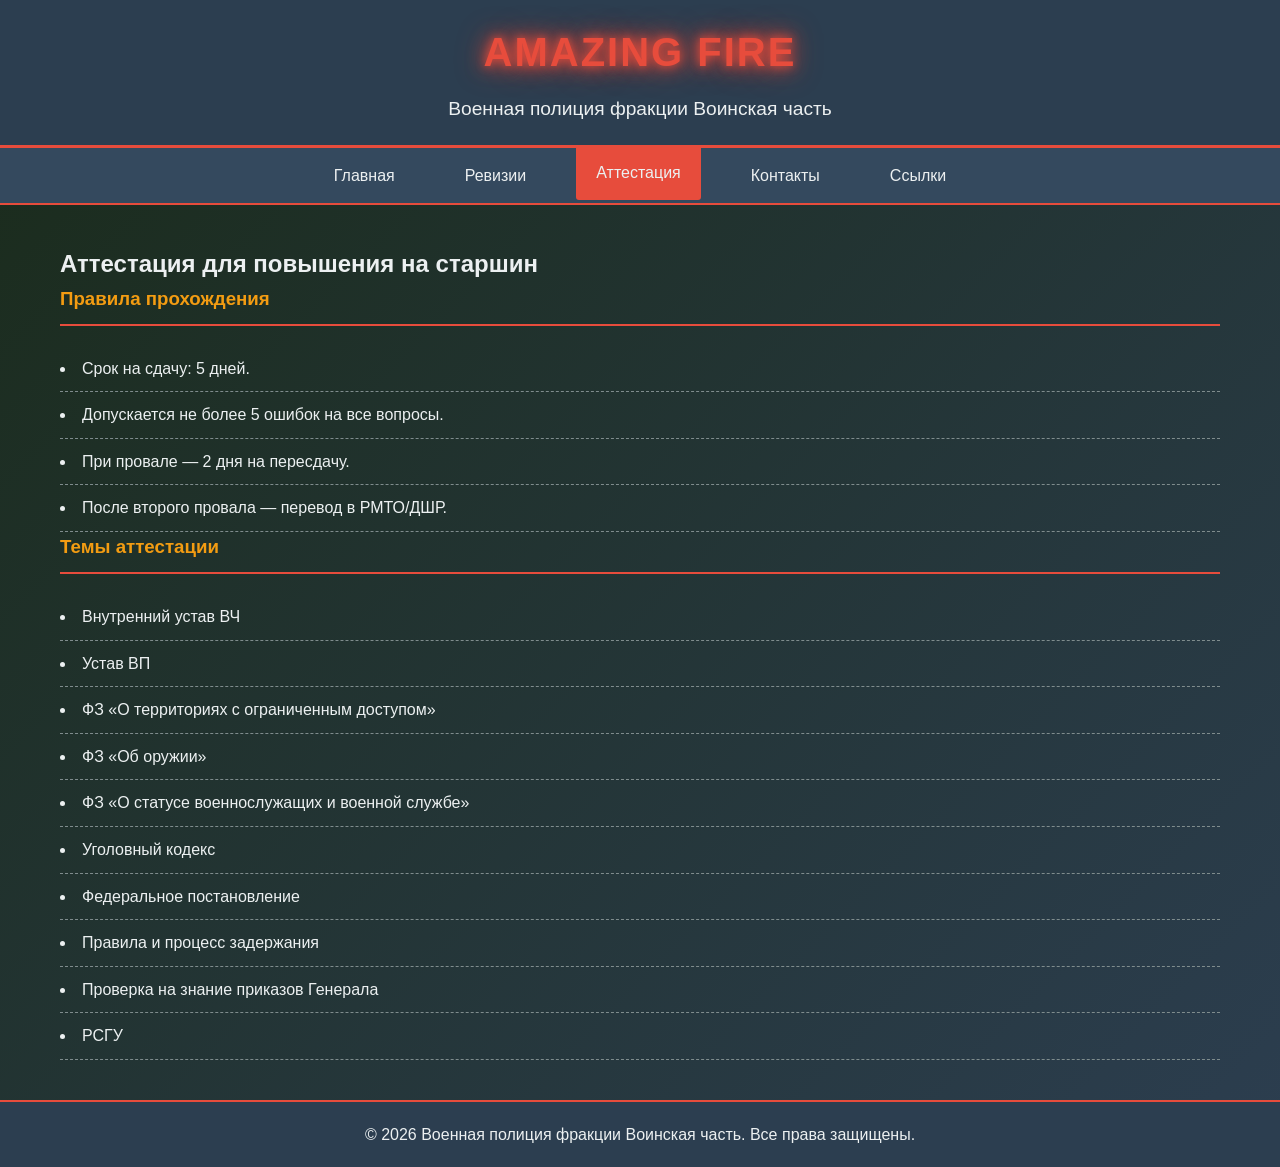
==== certification.html @ 7b2016f1 "Update certification.html" ====
<!DOCTYPE html>
<html lang="ru">
<head>
    <meta charset="UTF-8">
    <meta name="viewport" content="width=device-width, initial-scale=1.0">
    <title>Аттестация — Военная полиция</title>
    <link rel="stylesheet" href="css/style.css">
</head>
<body>
    <header class="header">
        <div class="container">
            <h1 class="amazing-fire">AMAZING FIRE</h1>
            <p class="tagline">Военная полиция фракции Воинская часть</p>
        </div>
    </header>

    <nav class="navbar">
        <div class="container">
            <ul class="nav-list">
                <li><a href="index.html">Главная</a></li>
                <li><a href="revisions.html">Ревизии</a></li>
                <li><a href="certification.html" class="active">Аттестация</a></li>
                <li><a href="contacts.html">Контакты</a></li>
                <li><a href="links.html">Ссылки</a></li>
            </ul>
        </div>
    </nav>

    <main class="main">
        <section class="content">
            <div class="container">
                <h2>Аттестация для повышения на старшин</h2>

                <div class="rules">
                    <h3>Правила прохождения</h3>
                    <ul>
                        <li>Срок на сдачу: 5 дней.</li>
                        <li>Допускается не более 5 ошибок на все вопросы.</li>
                        <li>При провале — 2 дня на пересдачу.</li>
                        <li>После второго провала — перевод в РМТО/ДШР.</li>
                    </ul>
                </div>

                <div class="topics">
                    <h3>Темы аттестации</h3>
                    <ul>
                <li>Внутренний устав ВЧ</li>
                <li>Устав ВП</li>
                <li>ФЗ «О территориях с ограниченным доступом»</li>
                <li>ФЗ «Об оружии»</li>
                <li>ФЗ «О статусе военнослужащих и военной службе»</li>
                <li>Уголовный кодекс</li>
                <li>Федеральное постановление</li>
                <li>Правила и процесс задержания</li>
                <li>Проверка на знание приказов Генерала</li>
                <li>РСГУ</li>
            </ul>
        </div>
    </div>
</section>
</main>

<footer class="footer">
    <div class="container">
        <p>© 2026 Военная полиция фракции Воинская часть. Все права защищены.</p>
    </div>
</footer>
</body>
</html>
---- css/style.css ----
* {
    margin: 0;
    padding: 0;
    box-sizing: border-box;
}

body {
    font-family: 'Arial', sans-serif;
    line-height: 1.6;
    color: #ecf0f1;
    background: linear-gradient(135deg, #1a2b1a, #2c3e50);
}

.container {
    max-width: 1200px;
    margin: 0 auto;
    padding: 0 20px;
}

/* Шапка */
.header {
    background: #2c3e50;
    padding: 20px 0;
    text-align: center;
    border-bottom: 3px solid #e74c3c;
}

.amazing-fire {
    font-size: 2.5rem;
    font-weight: bold;
    color: #e74c3c;
    text-shadow:
        0 0 10px #e74c3c,
        0 0 20px #e74c3c,
        0 0 30px #c0392b;
    animation: pulse 2s infinite;
    letter-spacing: 2px;
}

@keyframes pulse {
    0% { text-shadow: 0 0 10px #e74c3c; }
    50% { text-shadow: 0 0 20px #e74c3c, 0 0 30px #f39c12; }
    100% { text-shadow: 0 0 10px #e74c3c; }
}

.tagline {
    color: #ecf0f1;
    font-size: 1.2rem;
    margin-top: 10px;
}

/* Навигация */
.navbar {
    background: #34495e;
    border-bottom: 2px solid #e74c3c;
}

.nav-list {
    display: flex;
    justify-content: center;
    list-style: none;
}

.nav-list li {
    margin: 0 15px;
}

.nav-list a {
    color: #ecf0f1;
    text-decoration: none;
    padding: 15px 20px;
    display: block;
    transition: all 0.3s ease;
    border-radius: 3px;
    position: relative;
    overflow: hidden;
}

.nav-list a::before {
    content: '';
    position: absolute;
    top: 0;
    left: -100%;
    width: 100%;
    height: 100%;
    background: linear-gradient(
        90deg,
        transparent,
        rgba(255,255,255,0.2),
        transparent
    );
    transition: left 0.5s;
}

.nav-list a:hover::before {
    left: 100%;
}

.nav-list a:hover,
.nav-list a.active {
    background: #e74c3c;
    transform: translateY(-3px);
}

/* Основной контент */
.main {
    min-height: calc(100vh - 200px);
    padding: 40px 0;
}

.hero {
    text-align: center;
    padding: 60px 20px;
    background: rgba(44, 62, 80, 0.8);
    margin-bottom: 40px;
    border-left: 5px solid #e74c3c;
}

.hero h2 {
    color: #f39c12;
    margin-bottom: 20px;
    font-size: 2rem;
}

.quick-links h3,
.schedule h3,
.instructions h3,
.rules h3,
.topics h3 {
    color: #f39c12;
    margin-bottom: 20px;
    border-bottom: 2px solid #e74c3c;
    padding-bottom: 10px;
}

/* Карточки быстрого доступа */
.cards {
    display: grid;
    grid-template-columns: repeat(auto-fit, minmax(250px, 1fr));
    gap: 20px;
    margin-top: 30px;
}

.card {
    background: rgba(52, 73, 94, 0.7);
    padding: 30px;
    border-radius: 8px;
    text-align: center;
    border: 1px solid #3498db;
    transition: transform 0.3s ease, box-shadow 0.3s ease;
}

.card:hover {
    transform: translateY(-10px);
    box-shadow: 0 10px 20px rgba(0,0,0,0.3);
}

.card h4 {
    color: #f39c12;
    margin-bottom: 15px;
}

.btn {
    display: inline-block;
    background: #e74c3c;
    color: white;
    padding: 10px 20px;
    text-decoration: none;
    border-radius: 4px;
    transition: background 0.3s;
    margin-top: 15px;
}

.btn:hover {
    background: #c0392b;
}

/* Расписание ревизий */
.schedule ul,
.rules ul,
.topics ul {
    list-style-position: inside;
    padding-left: 0;
}

.schedule li,
.rules li,
.topics li {
    padding: 10px 0;
    border-bottom: 1px dashed #7f8c8d;
}

/* Инструкции */
.instructions ol {
    counter-reset: step;
    list-style: none;
}

.instructions li {
    margin: 20px 0;
    padding: 15px 20px;
    background: rgba(231, 76, 60, 0.1);
    border-left: 4px solid #e74c3c;
}

.instructions a {
    color: #3498db;
    text-decoration: underline;
}

.instructions a:hover {
    color: #2980b9;
}

/* Контакты */
.contact-list {
    display: grid;
    grid-template-columns: repeat(auto-fit, minmax(300px, 1fr));
    gap: 20px;
}

.contact-card {
    background: rgba(52, 73, 94, 0.7);
    padding: 25px;
    border-radius: 8px;
    text-align: center;
    border: 1px solid #2ecc71;
}

.contact-card h3 {
    color: #2ecc71;
    margin-bottom: 10px;
}

.contact-link {
    display: inline-block;
    background: #2ecc71;
    color: white;
    padding: 8px 16px;
    text-decoration: none;
    border-radius: 4px;
    margin-top: 10px;
    transition: background 0.3s;
}

.contact-link:hover {
    background: #27ae60;
}

/* Список ссылок */
.links-list {
    list-style-type: decimal;
    padding-left: 20px;
}

.links-list li {
    margin: 15px 0;
    padding: 12px 15px;
    background: rgba(44, 62, 80, 0.6);
    border-radius: 6px;
}

.links-list a {
    color: #3498db;
    text-decoration: none;
    transition: color 0.3s;
}

.links-list a:hover {
    color: #2980b9;
    text-decoration: underline;
}

/* Футер */
.footer {
    background: #2c3e50;
    padding: 20px 0;
    text-align: center;
    border-top: 2px solid #e74c3c;
}

/* Адаптивность */
@media (max-width: 768px) {
    .nav-list {
        flex-direction: column;
        align-items: center;
    }

    .nav-list li {
        margin: 5px 0
            .nav-list a {
        width: 100%;
        text-align: center;
    }
}

/* Плавная прокрутка для якорей */
html {
    scroll-behavior: smooth;
}

/* Анимация появления элементов при скролле */
.fade-in {
    opacity: 0;
    transform: translateY(30px);
    transition: opacity 0.6s ease, transform 0.6s ease;
}

.fade-in.visible {
    opacity: 1;
    transform: translateY(0);
}

/* Стили для мобильных устройств */
@media (max-width: 480px) {
    .amazing-fire {
        font-size: 2rem;
    }
    
    .hero h2 {
        font-size: 1.5rem;
    }
    
    .cards, .contact-list {
        grid-template-columns: 1fr;
    }
    
    .container {
        padding: 0 10px;
    }
}

/* Дополнительные анимации */
.card, .contact-card {
    animation: fadeInUp 0.5s ease forwards;
}

@keyframes fadeInUp {
    from {
        opacity: 0;
        transform: translateY(20px);
    }
    to {
        opacity: 1;
        transform: translateY(0);
    }
}

/* Стили для ссылок в инструкциях */
.instructions a {
    display: inline-block;
    margin-top: 10px;
    color: #3498db;
    text-decoration: none;
    padding: 5px 10px;
    border-radius: 3px;
    transition: all 0.3s ease;
}

.instructions a:hover {
    background: rgba(52, 152, 219, 0.1);
    padding: 5px 15px;
}

/* Специальные стили для важных элементов */
.important {
    color: #e74c3c;
    font-weight: bold;
    text-shadow: 0 0 5px rgba(231, 76, 60, 0.3);
}

/* Стили для нумерации в инструкциях */
.instructions li::before {
    content: counter(step);
    counter-increment: step;
    background: #e74c3c;
    color: white;
    width: 25px;
    height: 25px;
    border-radius: 50%;
    display: inline-flex;
    align-items: center;
    justify-content: center;
    margin-right: 10px;
    font-size: 0.8rem;
}
/* Стили для заголовка раздела */
.page-header {
    text-align: center;
    margin-bottom: 40px;
}

.section-title {
    color: #f39c12;
    font-size: 2.2rem;
    margin-bottom: 10px;
    text-transform: uppercase;
    letter-spacing: 1px;
}

.section-subtitle {
    color: #bdc3c7;
    font-size: 1.1rem;
}

/* Сетка контактов */
.contact-grid {
    display: grid;
    grid-template-columns: repeat(auto-fit, minmax(350px, 1fr));
    gap: 25px;
    margin-bottom: 40px;
}

/* Карточки контактов */
.contact-card {
    background: rgba(44, 62, 80, 0.8);
    padding: 25px;
    border-radius: 8px;
    text-align: center;
    border: 2px solid transparent;
    transition: all 0.3s ease;
    position: relative;
    overflow: hidden;
}

.contact-card:hover {
    transform: translateY(-5px);
    box-shadow: 0 15px 30px rgba(0,0,0,0.2);
}

/* Значки рангов */
.rank-badge {
    position: absolute;
    top: -10px;
    left: 50%;
    transform: translateX(-50%);
    background: #e74c3c;
    color: white;
    padding: 5px 15px;
    border-radius: 20px;
    font-size: 0.8rem;
    font-weight: bold;
    text-transform: uppercase;
    letter-spacing: 1px;
}

/* Стили по рангам */
.rank-commander .rank-badge { background: #c0392b; }
.rank-deputy .rank-badge { background: #8e44ad; }
.rank-instructor .rank-badge { background: #27ae60; }

.contact-name {
    color: #ecf0f1;
    margin: 20px 0 15px;
    font-size: 1.3rem;
}

/* Информация о контакте */
.contact-info {
    margin: 15px 0;
    text-align: left;
    display: inline-block;
    width: 100%;
}

.info-label {
    color: #95a5a6;
    font-weight: bold;
    margin-right: 10px;
}

.info-value {
    color: #ecf0f1;
}

/* Стили для ссылок контактов */
.contact-link {
    display: inline-flex;
    align-items: center;
    justify-content: center;
    background: #2c3e50;
    color: white;
    padding: 12px 25px;
    text-decoration: none;
    border-radius: 4px;
    transition: all 0.3s ease;
    margin-top: 10px;
    border: 1px solid #3498db;
    width: fit-content;
    min-width: 200px;
}

.contact-link:hover {
    background: #3498db;
    transform: scale(1.05);
    box-shadow: 0 5px 15px rgba(52, 152, 219, 0.2);
}

.contact-link .icon {
    display: inline-block;
    width: 24px;
    height: 24px;
    background: #e74c3c;
    color: white;
    border-radius: 50%;
    text-align: center;
    line-height: 24px;
    margin-right: 10px;
    font-size: 0.8rem;
    font-weight: bold;
}

/* Экстренная информация */
.emergency-info {
    margin-top: 50px;
}

.alert-box {
    background: rgba(231, 76, 60, 0.15);
    border-left: 4px solid #e74c3c;
    padding: 20px;
    border-radius: 0 4px 4px 0;
}

.alert-box h4 {
    color: #e74c3c;
    margin-bottom: 10px;
    text-transform: uppercase;
    letter-spacing: 1px;
}

.alert-box p {
    color: #ecf0f1;
    line-height: 1.5;
}

/* Адаптивность для контактов */
@media (max-width: 768px) {
    .contact-grid {
        grid-template-columns: 1fr;
        gap: 20px;
    }
    
    .contact-card {
        text-align: center;
    }
    
    .contact-info {
        text-align: center;
    }
    
    .info-label {
        display: block;
        margin-bottom: 5px;
    }
}

@media (max-width: 480px) {
    .contact-link {
        width: 100%;
        justify-content: center;
    }
    
    .contact-info {
        font-size: 0.9rem;
    }
}

/* Дополнительные эффекты для карточек */
.rank-commander {
    border-color: #c0392b;
}

.rank-deputy {
    border-color: #8e44ad;
}

.rank-instructor {
    border-color: #27ae60;
}

/* Анимация появления карточек */
@keyframes cardSlideIn {
    from {
        opacity: 0;
        transform: translateX(-50px);
    }
    to {
        opacity: 1;
        transform: translateX(0);
    }
}

.contact-card {
    animation: cardSlideIn 0.5s ease forwards;
}

.contact-card:nth-child(2) { animation-delay: 0.1s; }
.contact-card:nth-child(3) { animation-delay: 0.2s; }
.contact-card:nth-child(4) { animation-delay: 0.3s; }
.contact-card:nth-child(5) { animation-delay: 0.4s; }

/* Стили для печати */
@media print {
    body {
        background: white;
        color: black;
    }
    
    .navbar,
    .footer {
        display: none;
    }
    
    .contact-card {
        border: 1px solid black;
        background: white !important;
        color: black !important;
    }
    
    .rank-badge {
        background: black !important;
        color: white !important;
    }
    
    .contact-link {
        color: blue !important;
        text-decoration: underline;
    }
}
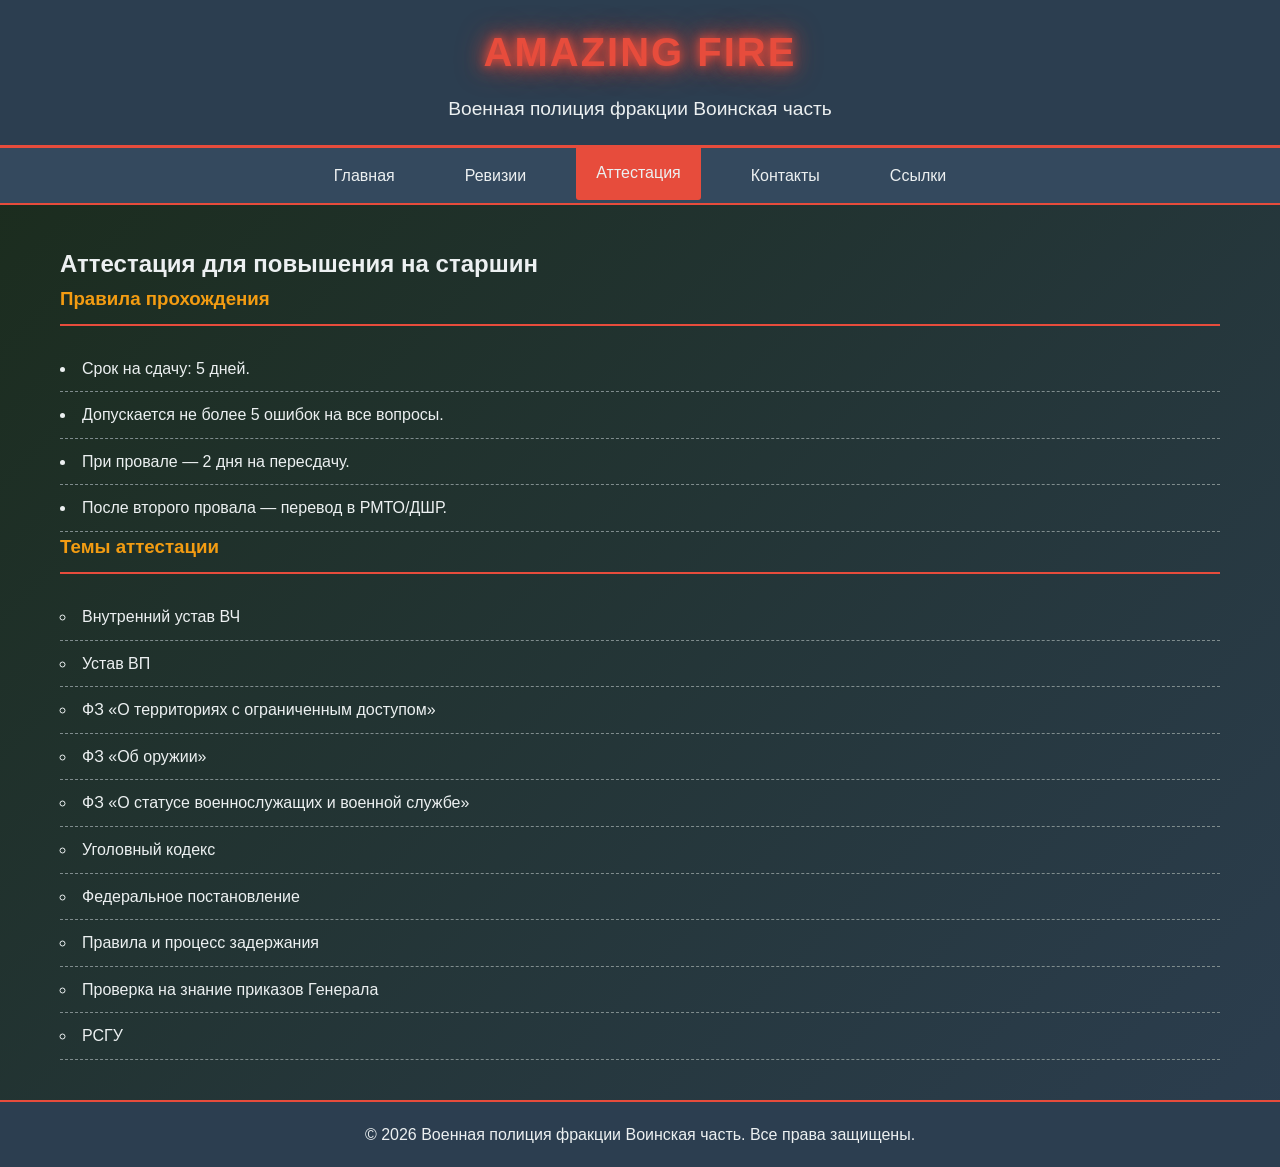
==== commit 516cf355: "Update certification.html" ====
--- a/certification.html
+++ b/certification.html
@@ -42,6 +42,7 @@
                 </div>
 
                 <div class="topics">
+                         <ul>
                     <h3>Темы аттестации</h3>
                     <ul>
                 <li>Внутренний устав ВЧ</li>
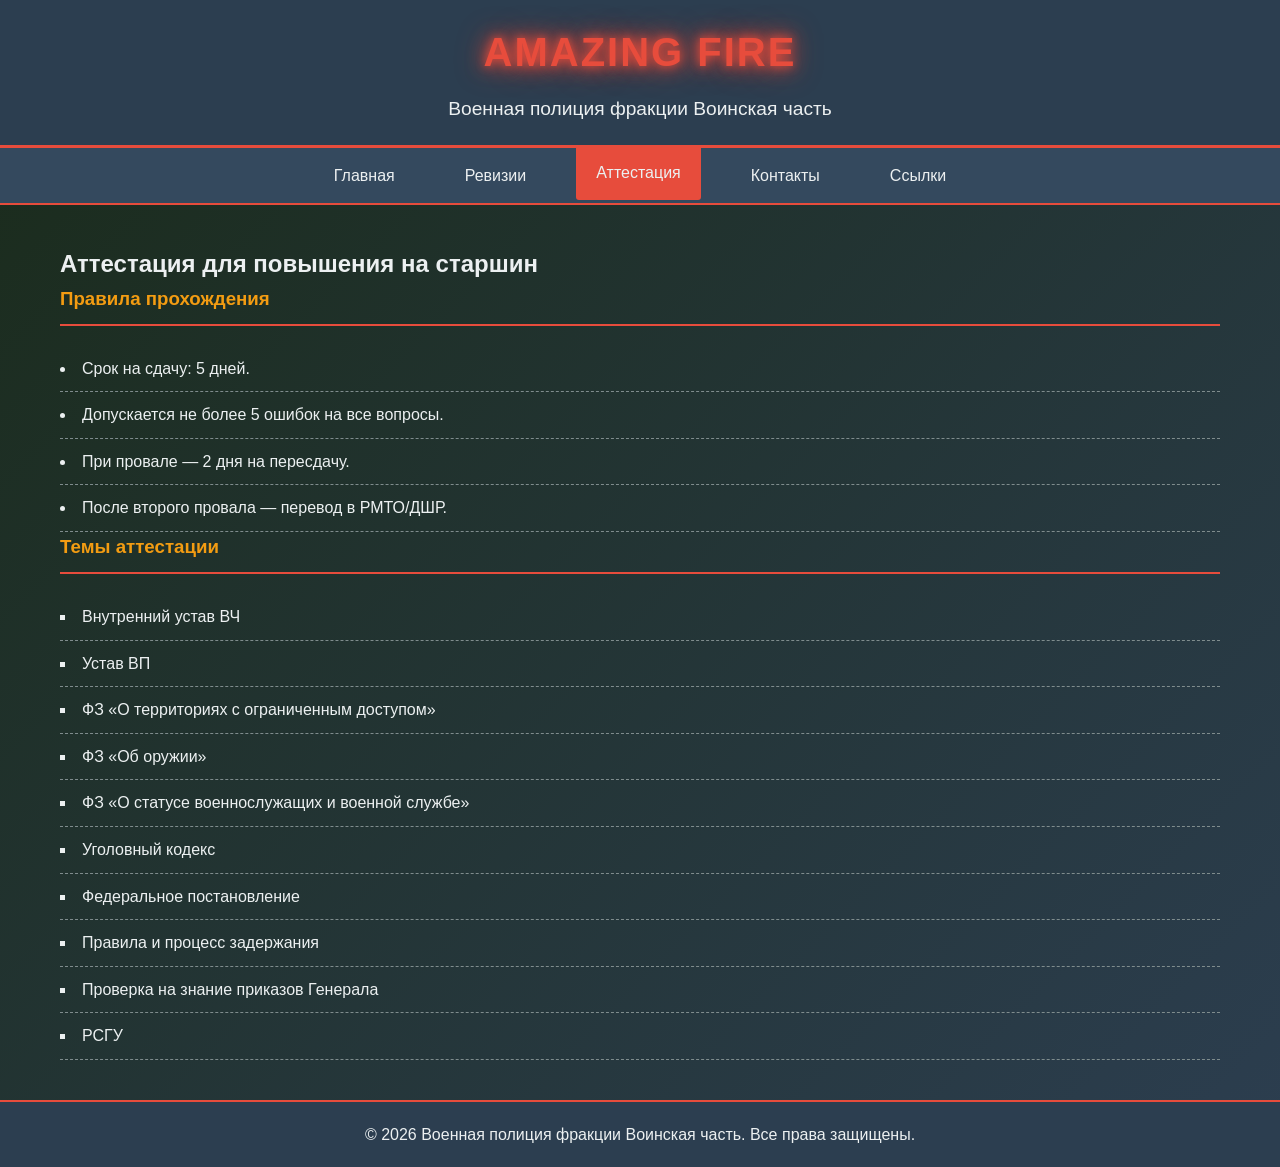
==== commit b093c590: "Update certification.html" ====
--- a/certification.html
+++ b/certification.html
@@ -40,7 +40,7 @@
                         <li>После второго провала — перевод в РМТО/ДШР.</li>
                     </ul>
                 </div>
-
+   <ul>
                 <div class="topics">
                          <ul>
                     <h3>Темы аттестации</h3>
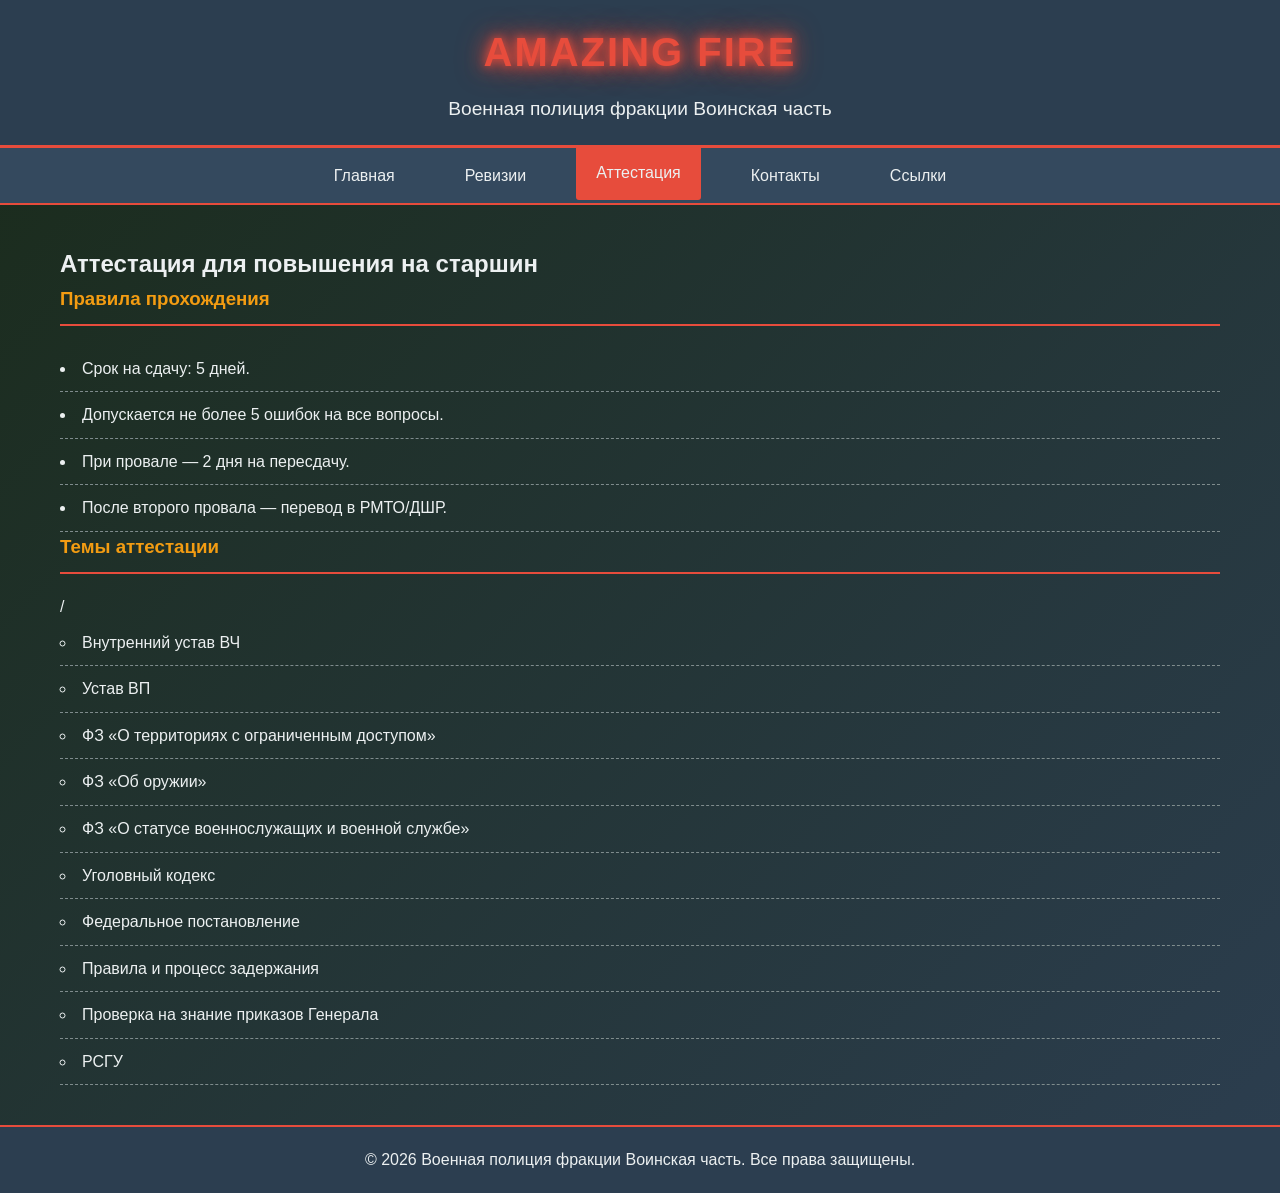
==== commit d23f008a: "Update certification.html" ====
--- a/certification.html
+++ b/certification.html
@@ -42,9 +42,8 @@
                 </div>
    <ul>
                 <div class="topics">
-                         <ul>
                     <h3>Темы аттестации</h3>
-                    <ul>
+                    /<ul>
                 <li>Внутренний устав ВЧ</li>
                 <li>Устав ВП</li>
                 <li>ФЗ «О территориях с ограниченным доступом»</li>
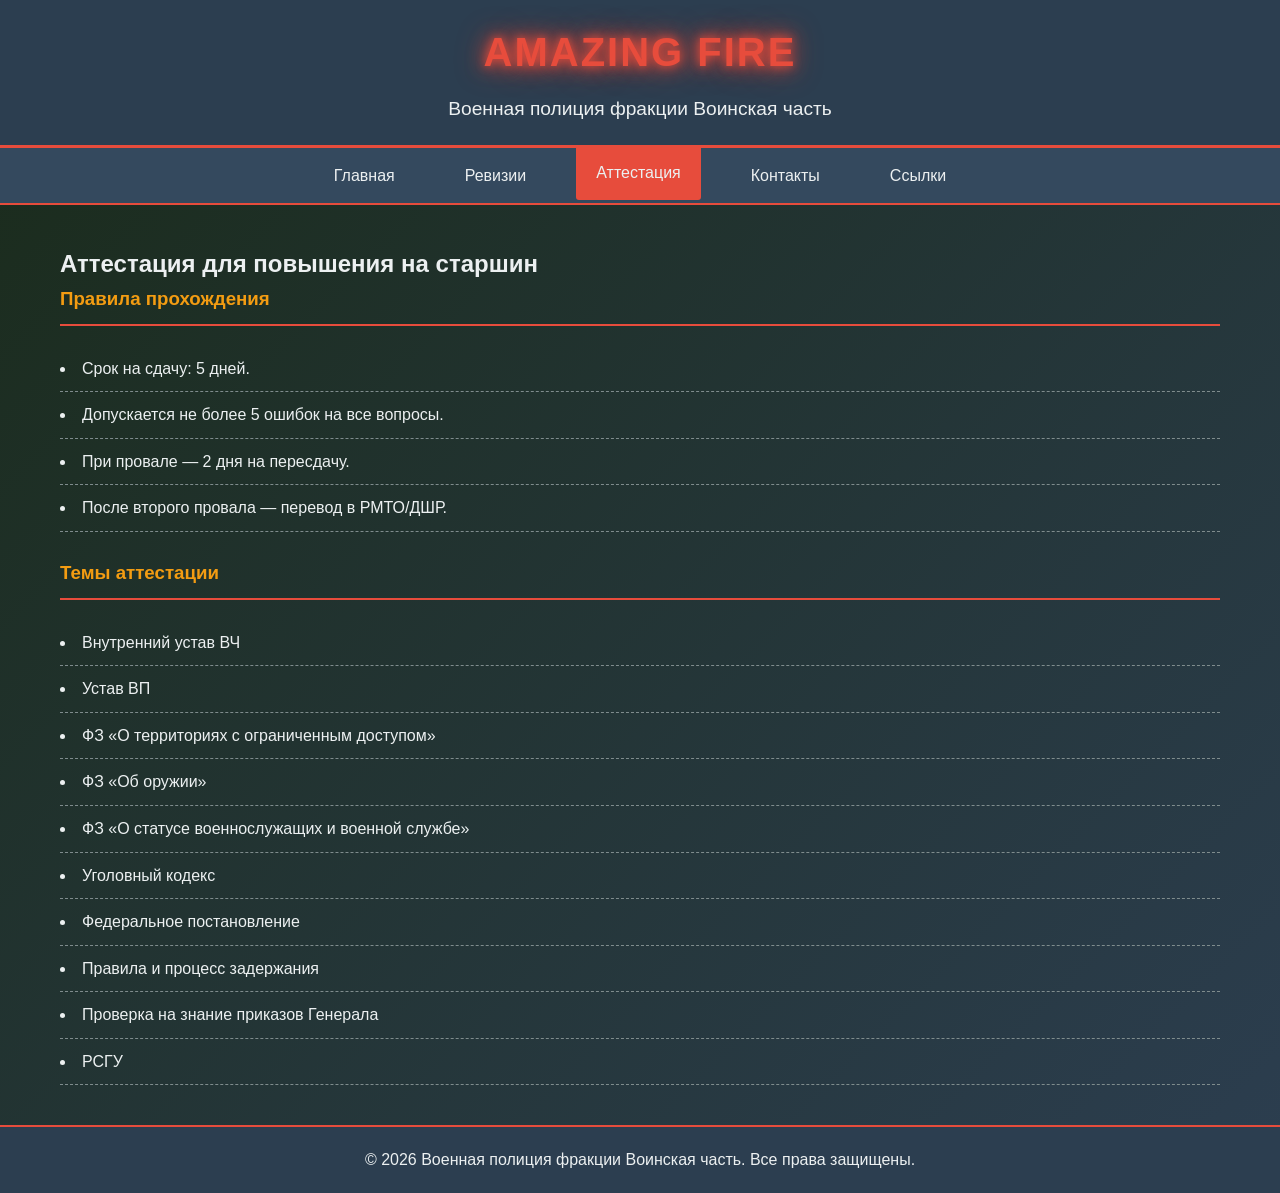
==== commit 17e8e7f3: "Update certification.html" ====
--- a/certification.html
+++ b/certification.html
@@ -40,10 +40,9 @@
                         <li>После второго провала — перевод в РМТО/ДШР.</li>
                     </ul>
                 </div>
-   <ul>
+                <br> 
                 <div class="topics">
                     <h3>Темы аттестации</h3>
-                    /<ul>
                 <li>Внутренний устав ВЧ</li>
                 <li>Устав ВП</li>
                 <li>ФЗ «О территориях с ограниченным доступом»</li>
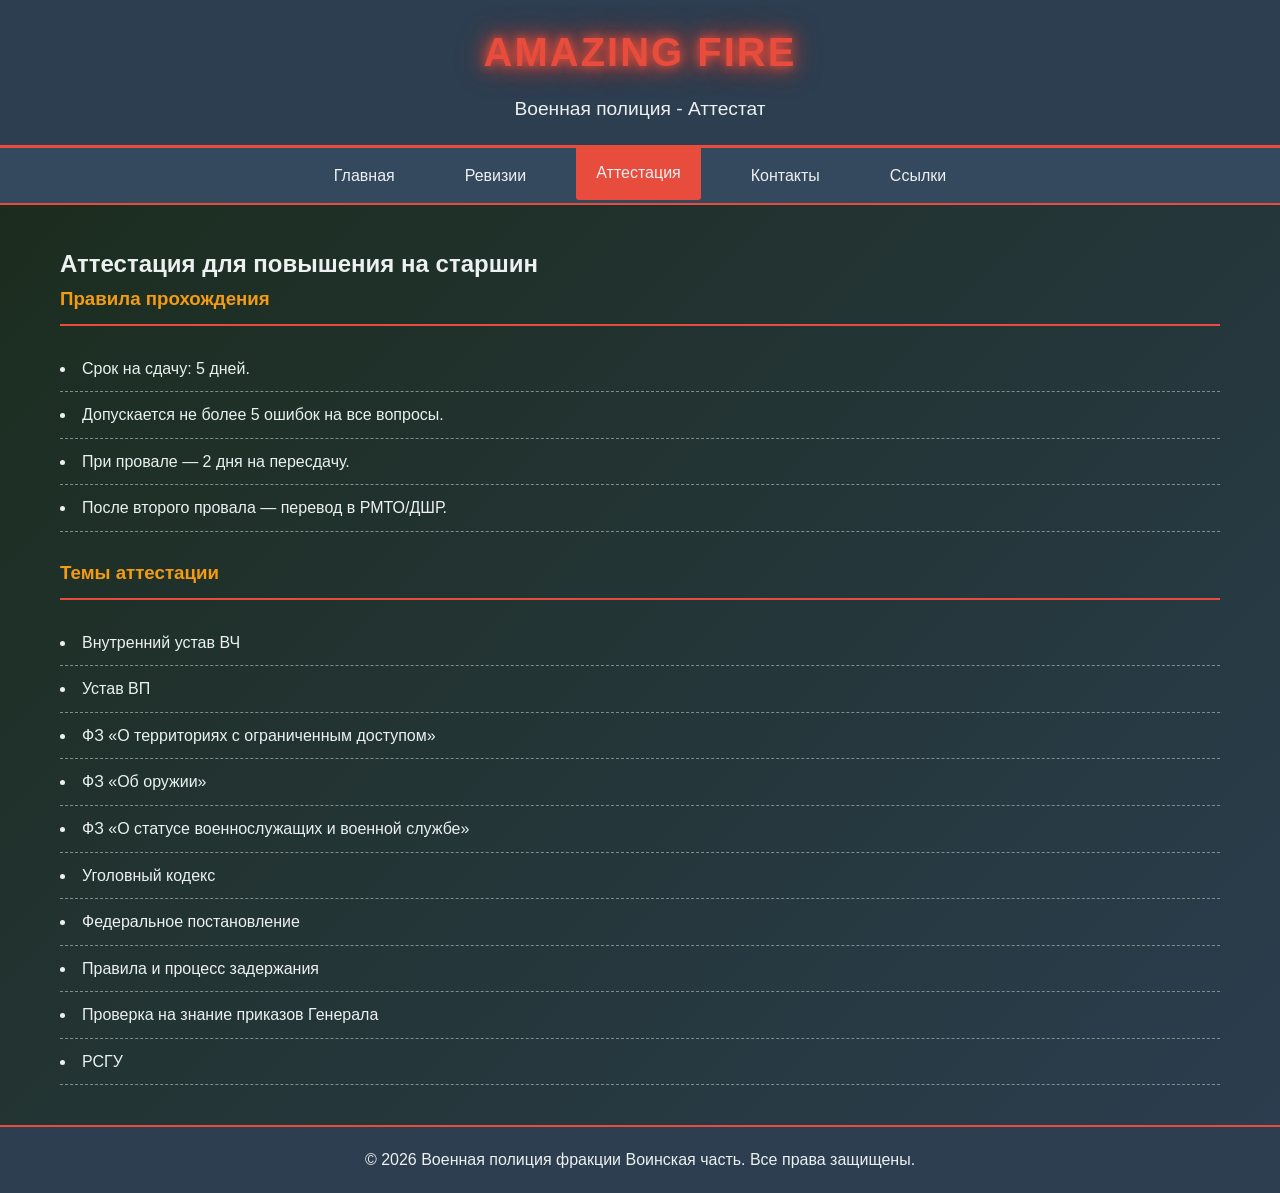
==== commit b1a641f9: "Update certification.html" ====
--- a/certification.html
+++ b/certification.html
@@ -10,7 +10,7 @@
     <header class="header">
         <div class="container">
             <h1 class="amazing-fire">AMAZING FIRE</h1>
-            <p class="tagline">Военная полиция фракции Воинская часть</p>
+            <p class="tagline">Военная полиция - Аттестат</p>
         </div>
     </header>
 
@@ -39,8 +39,8 @@
                         <li>При провале — 2 дня на пересдачу.</li>
                         <li>После второго провала — перевод в РМТО/ДШР.</li>
                     </ul>
+                    <br> 
                 </div>
-                <br> 
                 <div class="topics">
                     <h3>Темы аттестации</h3>
                 <li>Внутренний устав ВЧ</li>
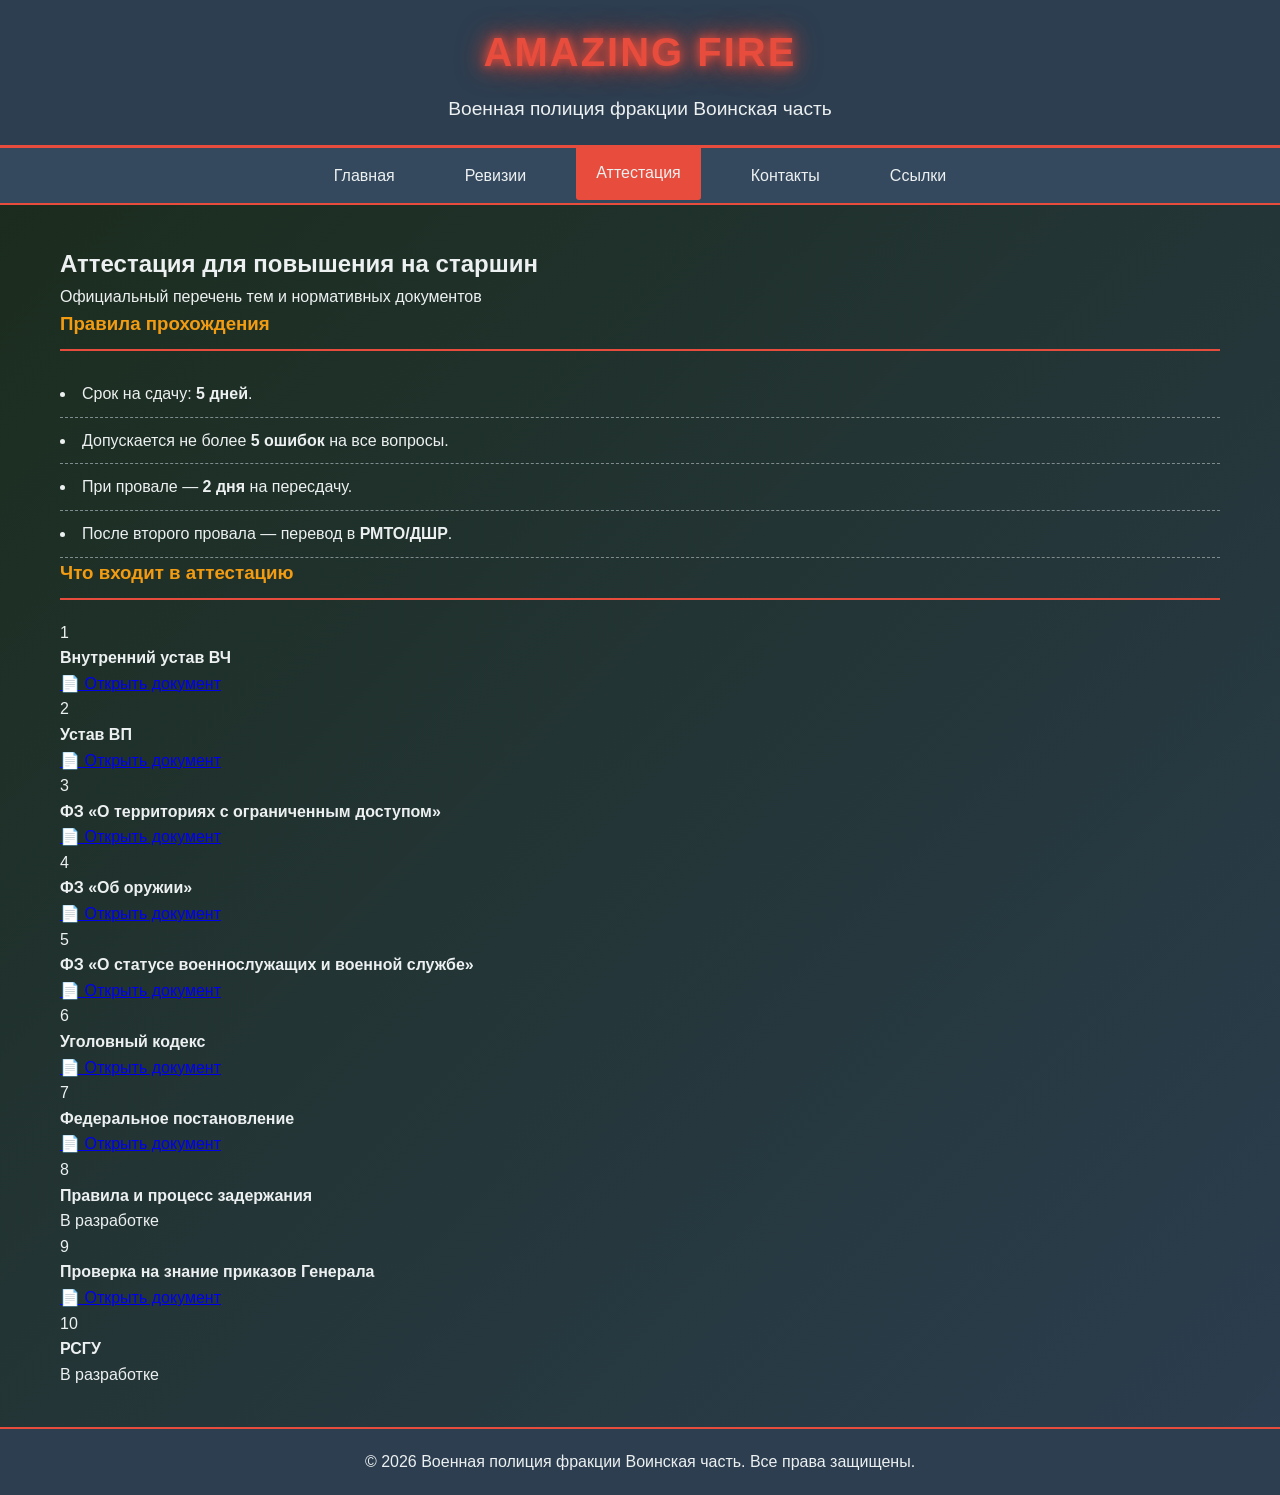
==== commit 24213023: "Update certification.html" ====
--- a/certification.html
+++ b/certification.html
@@ -10,7 +10,7 @@
     <header class="header">
         <div class="container">
             <h1 class="amazing-fire">AMAZING FIRE</h1>
-            <p class="tagline">Военная полиция - Аттестат</p>
+            <p class="tagline">Военная полиция фракции Воинская часть</p>
         </div>
     </header>
 
@@ -29,33 +29,140 @@
     <main class="main">
         <section class="content">
             <div class="container">
-                <h2>Аттестация для повышения на старшин</h2>
+                <div class="page-header">
+                    <h2 class="section-title">Аттестация для повышения на старшин</h2>
+                    <p class="section-subtitle">Официальный перечень тем и нормативных документов</p>
+                </div>
 
                 <div class="rules">
                     <h3>Правила прохождения</h3>
                     <ul>
-                        <li>Срок на сдачу: 5 дней.</li>
-                        <li>Допускается не более 5 ошибок на все вопросы.</li>
-                        <li>При провале — 2 дня на пересдачу.</li>
-                        <li>После второго провала — перевод в РМТО/ДШР.</li>
-                    </ul>
-                    <br> 
-                </div>
-                <div class="topics">
-                    <h3>Темы аттестации</h3>
-                <li>Внутренний устав ВЧ</li>
-                <li>Устав ВП</li>
-                <li>ФЗ «О территориях с ограниченным доступом»</li>
-                <li>ФЗ «Об оружии»</li>
-                <li>ФЗ «О статусе военнослужащих и военной службе»</li>
-                <li>Уголовный кодекс</li>
-                <li>Федеральное постановление</li>
-                <li>Правила и процесс задержания</li>
-                <li>Проверка на знание приказов Генерала</li>
-                <li>РСГУ</li>
+                <li>Срок на сдачу: <strong>5 дней</strong>.</li>
+                <li>Допускается не более <strong>5 ошибок</strong> на все вопросы.</li>
+                <li>При провале — <strong>2 дня</strong> на пересдачу.</li>
+                <li>После второго провала — перевод в <strong>РМТО/ДШР</strong>.</li>
             </ul>
         </div>
+
+        <div class="topics">
+            <h3 class="section-title">Что входит в аттестацию</h3>
+
+            <div class="document-list">
+                <!-- Внутренний устав ВЧ -->
+                <div class="document-item">
+                    <span class="doc-number">1</span>
+            <div class="doc-content">
+                <h4 class="doc-title">Внутренний устав ВЧ</h4>
+                <a href="https://forum.amazing-online.com/threads/vnutrennij-ustav-voinskoj-chasti-no20115.1095912/" class="doc-link">
+                    <span class="link-icon">📄</span>
+            Открыть документ
+                </a>
+            </div>
+        </div>
+
+        <!-- Устав ВП -->
+        <div class="document-item">
+            <span class="doc-number">2</span>
+            <div class="doc-content">
+                <h4 class="doc-title">Устав ВП</h4>
+                <a href="https://forum.amazing-online.com/threads/ustav-voennoj-policii.1096028/" class="doc-link">
+            <span class="link-icon">📄</span>
+            Открыть документ
+                </a>
+            </div>
+        </div>
+
+        <!-- ФЗ О территориях с ограниченным доступом -->
+        <div class="document-item">
+            <span class="doc-number">3</span>
+            <div class="doc-content">
+                <h4 class="doc-title">ФЗ «О территориях с ограниченным доступом»</h4>
+                <a href="https://forum.amazing-online.com/threads/zakon-nizhegorodskoj-oblasti-o-territorijax-s-ogranichennym-dostupom-no1-z.1096324/" class="doc-link">
+            <span class="link-icon">📄</span>
+            Открыть документ
+                </a>
+            </div>
+        </div>
+
+        <!-- ФЗ Об оружии -->
+        <div class="document-item">
+            <span class="doc-number">4</span>
+            <div class="doc-content">
+                <h4 class="doc-title">ФЗ «Об оружии»</h4>
+                <a href="https://forum.amazing-online.com/threads/federalnyj-zakon-ob-oruzhii-no1-fz.1096278/" class="doc-link">
+            <span class="link-icon">📄</span>
+            Открыть документ
+                </a>
+            </div>
+        </div>
+
+        <!-- ФЗ О статусе военнослужащих и военной службе -->
+        <div class="document-item">
+            <span class="doc-number">5</span>
+            <div class="doc-content">
+                <h4 class="doc-title">ФЗ «О статусе военнослужащих и военной службе»</h4>
+                <a href="https://forum.amazing-online.com/threads/federalnyj-zakon-o-voennoj-sluzhbe-i-statuse-voennosluzhaschego-no2-fz.1096279/" class="doc-link">
+            <span class="link-icon">📄</span>
+            Открыть документ
+                </a>
+            </div>
+        </div>
+
+        <!-- Уголовный кодекс -->
+        <div class="document-item">
+            <span class="doc-number">6</span>
+            <div class="doc-content">
+                <h4 class="doc-title">Уголовный кодекс</h4>
+                <a href="https://forum.amazing-online.com/threads/ugolovnyj-kodeks.1096328/" class="doc-link">
+            <span class="link-icon">📄</span>
+            Открыть документ
+                </a>
+            </div>
+        </div>
+
+        <!-- Федеральное постановление -->
+        <div class="document-item">
+            <span class="doc-number">7</span>
+            <div class="doc-content">
+                <h4 class="doc-title">Федеральное постановление</h4>
+                <a href="https://forum.amazing-online.com/threads/federalnoe-postanovlenie.1096323/" class="doc-link">
+            <span class="link-icon">📄</span>
+            Открыть документ
+                </a>
+            </div>
+        </div>
+
+        <!-- Правила и процесс задержания -->
+        <div class="document-item disabled">
+            <span class="doc-number">8</span>
+            <div class="doc-content">
+                <h4 class="doc-title">Правила и процесс задержания</h4>
+                <span class="status-badge pending">В разработке</span>
+            </div>
+        </div>
+
+        <!-- Проверка на знание приказов Генерала -->
+        <div class="document-item">
+            <span class="doc-number">9</span>
+            <div class="doc-content">
+                <h4 class="doc-title">Проверка на знание приказов Генерала</h4>
+                <a href="https://forum.amazing-online.com/threads/prikazy-postanovlenija-prikazanija-rukovodstva-chasti.1095948/#post-8635812" class="doc-link">
+            <span class="link-icon">📄</span>
+            Открыть документ
+                </a>
+            </div>
+        </div>
+
+        <!-- РСГУ -->
+        <div class="document-item disabled">
+            <span class="doc-number">10</span>
+            <div class="doc-content">
+                <h4 class="doc-title">РСГУ</h4>
+                <span class="status-badge pending">В разработке</span>
+            </div>
+        </div>
     </div>
+</div>
 </section>
 </main>
 
